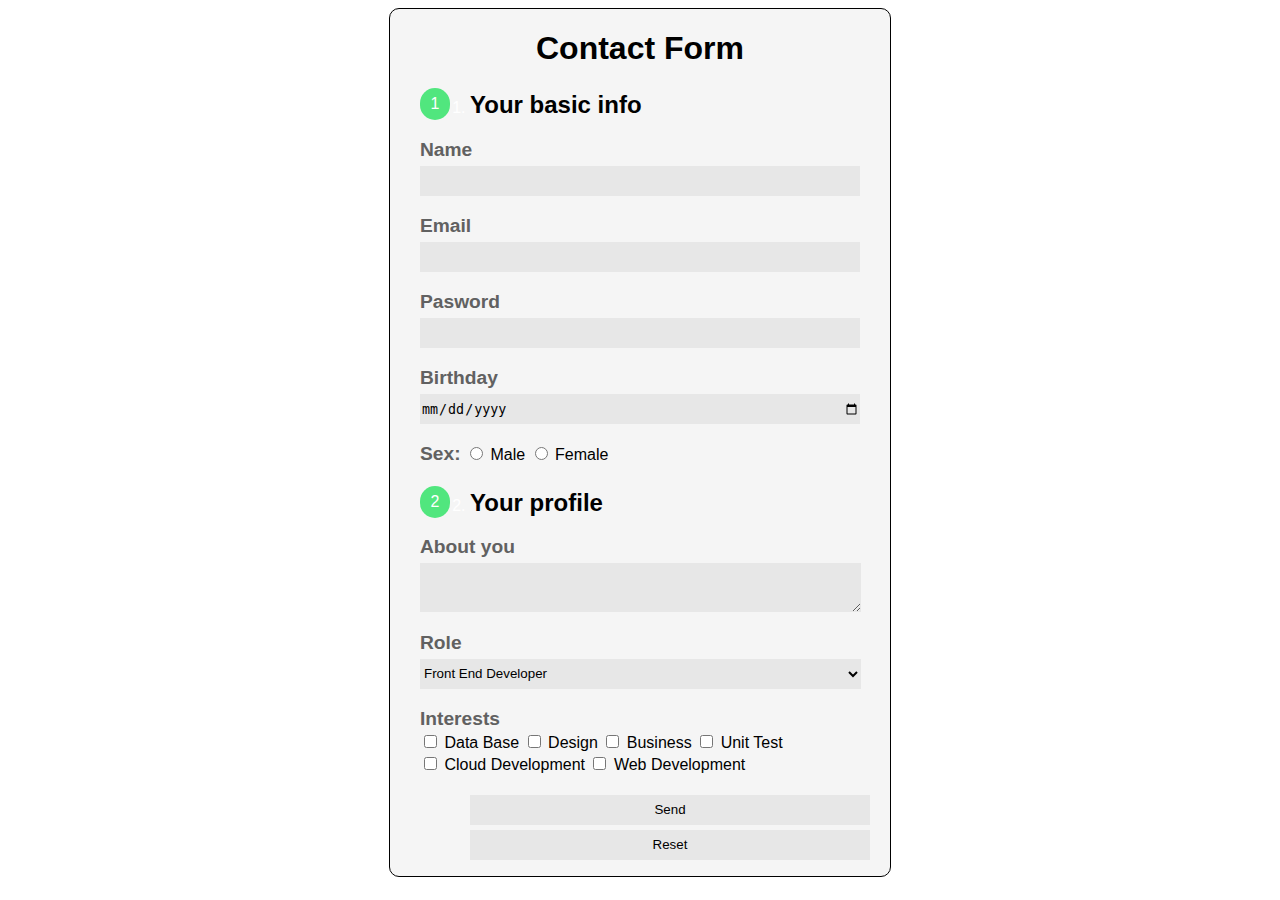
==== TP2/index.html @ 0aa3c3d8 "TP 2 - Incomplete" ====
<html lang="en">
	<head>
		<meta charset="UTF-8" />
		<meta name="viewport" content="width=device-width, initial-scale=1.0" />
		<link rel="stylesheet" href="style.css" />
		<title>Document</title>
	</head>
	<body>
		<div class="wrapper">
			<h1>Contact Form</h1>
			<ol class="rounded-list">
				<li>
					<p>Your basic info</p>

					<form action="">
						<p>Name</p>
						<input type="text" name="name" id="name" />

						<p>Email</p>
						<input type="email" name="email" id="email" />

						<p>Pasword</p>
						<input type="password" name="password" id="password" />

						<p>Birthday</p>
						<input type="date" name="birthday" id="birthday" />

						<div>
							<br />
							<p class="aligner">Sex:</p>

							<input
								style="width: auto; height: auto;"
								type="radio"
								name="gender"
								id="maleRadio"
								value="male"
							/>
							<label for="maleRadio" style="color: black;">Male</label>

							<input
								style="width: auto; height: auto;"
								type="radio"
								name="gender"
								id="femaleRadio"
								value="female"
							/>
							<label for="femaleRadio">Female</label>
						</div>
					</form>
				</li>
				<li>
					<p>Your profile</p>

					<form style="width: 90%;" action="">
						<p>About you</p>
						<textarea name="" id="" rows="3"></textarea>

						<p>Role</p>
						<select name="" id="">
							<option value="FrontEnd">Front End Developer </option>
							<option value="BackEnd">Back End Developer</option>
						</select>

						<p>Interests</p>

						<div style="width: 85%;">
							<input class="sizer" type="checkbox" name="c" id="" />
							<label for="">Data Base</label>

							<input class="sizer" type="checkbox" name="c" id="" />
							<label for="">Design</label>

							<input class="sizer" type="checkbox" name="c" id="" />
							<label for="">Business</label>

							<input class="sizer" type="checkbox" name="c" id="" />
							<label for="">Unit Test</label>

							<input class="sizer" type="checkbox" name="c" id="" />
							<label for="">Cloud Development</label>

							<input class="sizer" type="checkbox" name="c" id="" />
							<label for="">Web Development</label>
						</div>
					</form>

					<div style="display: inline;">
						<input style="width: max;" type="button" value="Send" />
						<input style="width: max;" type="button" value="Reset" />
					</div>
				</li>
			</ol>
		</div>
	</body>
</html>
---- TP2/style.css ----
.wrapper {
	text-align: center;
	border-width: 1px;
	border-radius: 10px;
	border-style: solid;
	max-width: 500px;
	margin: auto;
	background-color: rgba(0, 0, 0, 0.041);
	font-family: 'Nunito', sans-serif;
}

.aligner {
	display: inline;
}

.sizer {
	margin-top: 5;
	width: auto;
	height: auto;
}

ol {
	counter-reset: li;
	padding: 0;
}

.rounded-list li {
	text-align: left;
	position: relative;
	left: 80;
	color: white;
}

.rounded-list li:before {
	content: counter(li);
	counter-increment: li;
	position: absolute;
	left: -50;
	margin-top: -3;
	background: #51e67e;
	width: 30;
	line-height: 2;
	text-align: center;
	border-radius: 50px;
}

li p {
	font-weight: bold;
	font-size: 24;
	color: black;
	margin-bottom: 10;
}

form p {
	margin-bottom: 0;
	/* font-weight: 550; */
	font-size: larger;
	color: rgb(97, 97, 97);
}

input {
	height: 30px;
	width: 80%;
	border: 0;
	background-color: rgba(0, 0, 0, 0.055);
	margin-top: 5;
}

form {
	margin-left: -50;
}

label {
	color: black;
}

textarea {
	margin-top: 5px;
	width: 98%;
	background-color: rgba(0, 0, 0, 0.055);
	border: 0;
}

select {
	border: 0;
	margin-top: 5px;
	width: 98%;
	height: 30px;
	background-color: rgba(0, 0, 0, 0.055);
}
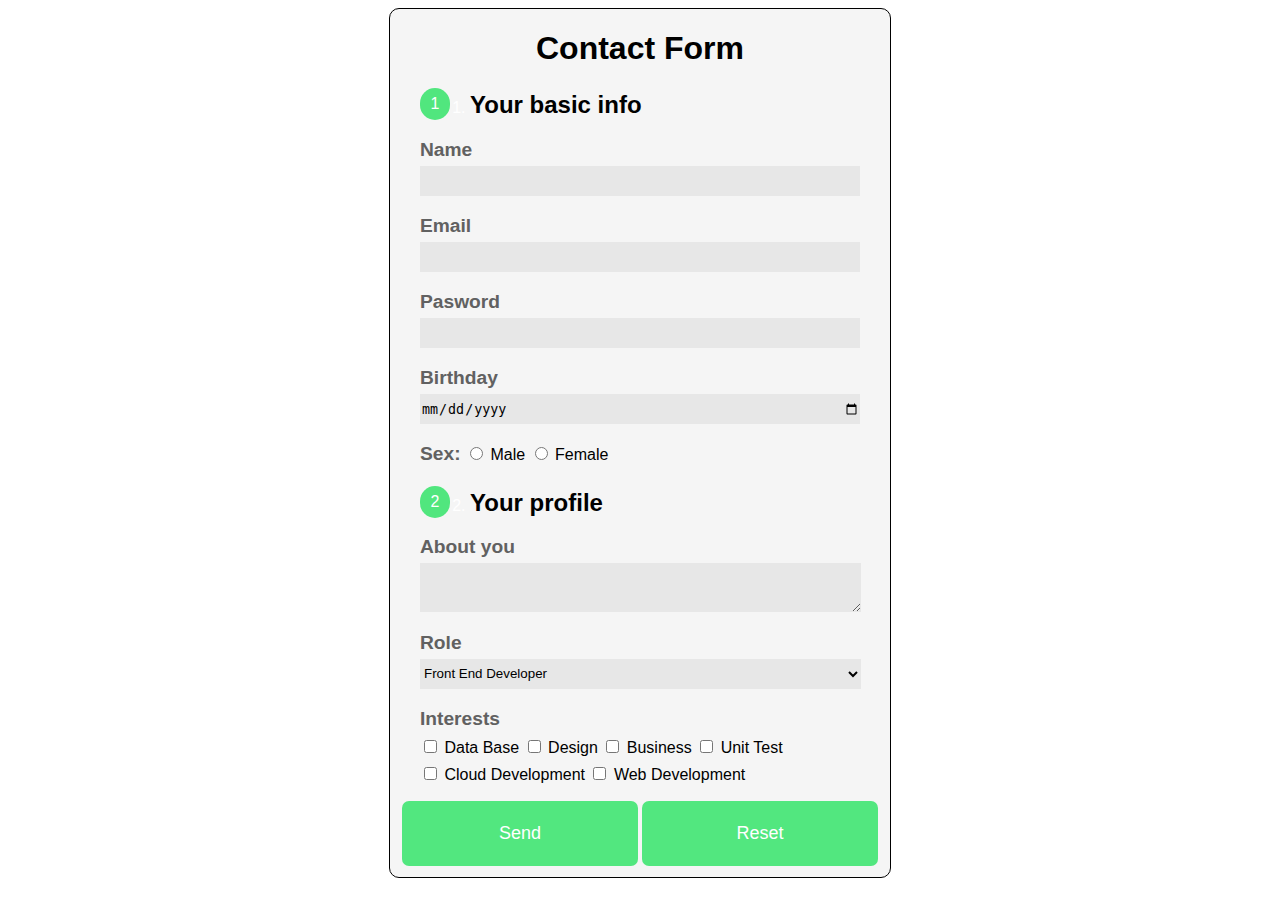
==== commit 10b1ff24: "CSS finished - no PHP" ====
--- a/TP2/index.html
+++ b/TP2/index.html
@@ -57,7 +57,7 @@
 						<textarea name="" id="" rows="3"></textarea>
 
 						<p>Role</p>
-						<select name="" id="">
+						<select name="" id="select">
 							<option value="FrontEnd">Front End Developer </option>
 							<option value="BackEnd">Back End Developer</option>
 						</select>
@@ -65,29 +65,29 @@
 						<p>Interests</p>
 
 						<div style="width: 85%;">
-							<input class="sizer" type="checkbox" name="c" id="" />
+							<input class="sizer" type="checkbox" name="c" id="c1" />
 							<label for="">Data Base</label>
 
-							<input class="sizer" type="checkbox" name="c" id="" />
+							<input class="sizer" type="checkbox" name="c" id="c2" />
 							<label for="">Design</label>
 
-							<input class="sizer" type="checkbox" name="c" id="" />
+							<input class="sizer" type="checkbox" name="c" id="c3" />
 							<label for="">Business</label>
 
-							<input class="sizer" type="checkbox" name="c" id="" />
+							<input class="sizer" type="checkbox" name="c" id="c4" />
 							<label for="">Unit Test</label>
 
-							<input class="sizer" type="checkbox" name="c" id="" />
+							<input class="sizer" type="checkbox" name="c" id="c5" />
 							<label for="">Cloud Development</label>
 
-							<input class="sizer" type="checkbox" name="c" id="" />
+							<input class="sizer" type="checkbox" name="c" id="c6" />
 							<label for="">Web Development</label>
 						</div>
 					</form>
 
-					<div style="display: inline;">
-						<input style="width: max;" type="button" value="Send" />
-						<input style="width: max;" type="button" value="Reset" />
+					<div style="display: flex; width: 96%; margin-left: -70;">
+						<input class="bottomButton" type="button" value="Send" />
+						<input class="bottomButton" type="button" value="Reset" />
 					</div>
 				</li>
 			</ol>
--- a/TP2/style.css
+++ b/TP2/style.css
@@ -14,9 +14,22 @@
 }
 
 .sizer {
-	margin-top: 5;
+	margin-top: 10;
 	width: auto;
 	height: auto;
+}
+
+.bottomButton {
+	background-color: #52e77f;
+	color: white;
+	font-size: large;
+	margin: 1 2 -5 2;
+	height: 65;
+	border-radius: 7px;
+}
+
+.bottomButton:hover {
+	background-color: #49c76f;
 }
 
 ol {
